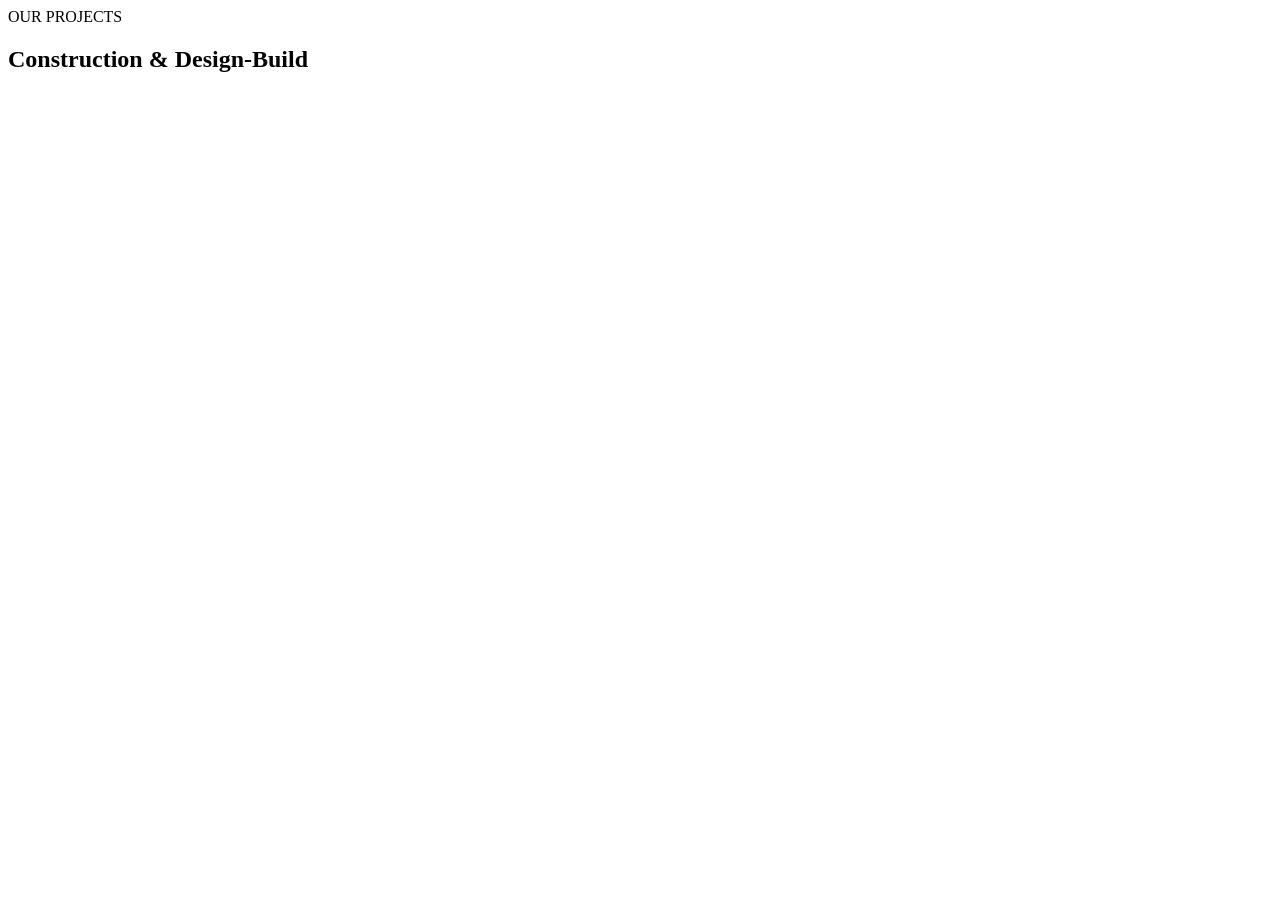
==== construction-projects.html @ 456cdc84 "Add files via upload" ====
<!DOCTYPE html>
<html lang="en">

<head>
  <meta charset="UTF-8">
  <meta name="viewport" content="width=device-width, initial-scale=1.0">

  <title>Construction Projects</title>

  <link rel="stylesheet" href="style.css">

  <link href="https://fonts.googleapis.com/css2?family=Poppins:wght@300;400;500;600;700&display=swap" rel="stylesheet">
</head>

<body class="gallery-page">

  <section class="section">

    <div class="container">

      <div class="section-title">
        <span>OUR PROJECTS</span>
        <h2>Construction & Design-Build</h2>
      </div>

      <!-- GALLERY -->

      <div class="masonry-gallery">

        <div class="gallery-item large">
          <img src="assets/con1.jpg" alt="">
        </div>

        <div class="gallery-item">
          <img src="assets/con2.jpg" alt="">
        </div>

        <div class="gallery-item tall">
          <img src="assets/con3.jpg" alt="">
        </div>

        <div class="gallery-item">
          <img src="assets/con4.jpg" alt="">
        </div>

        <div class="gallery-item wide">
          <img src="assets/con5.jpg" alt="">
        </div>

        <div class="gallery-item">
          <img src="assets/con6.jpg" alt="">
        </div>

        <div class="gallery-item tall">
          <img src="assets/con7.jpg" alt="">
        </div>

        <div class="gallery-item">
          <img src="assets/con8.jpg" alt="">
        </div>

        <div class="gallery-item">
          <img src="assets/con9.jpg" alt="">
        </div>

        <div class="gallery-item wide">
          <img src="assets/con10.jpg" alt="">
        </div>

        <div class="gallery-item">
          <img src="assets/con11.jpg" alt="">
        </div>

        <div class="gallery-item tall">
          <img src="assets/con12.jpg" alt="">
        </div>

        <div class="gallery-item">
          <img src="assets/con13.jpg" alt="">
        </div>

        <div class="gallery-item large">
          <img src="assets/con14.jpg" alt="">
        </div>

        <div class="gallery-item">
          <img src="assets/con15.jpg" alt="">
        </div>

        <div class="gallery-item">
          <img src="assets/con16.jpg" alt="">
        </div>

        <div class="gallery-item wide">
          <img src="assets/con17.jpg" alt="">
        </div>

        <div class="gallery-item">
          <img src="assets/con18.jpg" alt="">
        </div>

      </div>

    </div>

  </section>

</body>

</html>
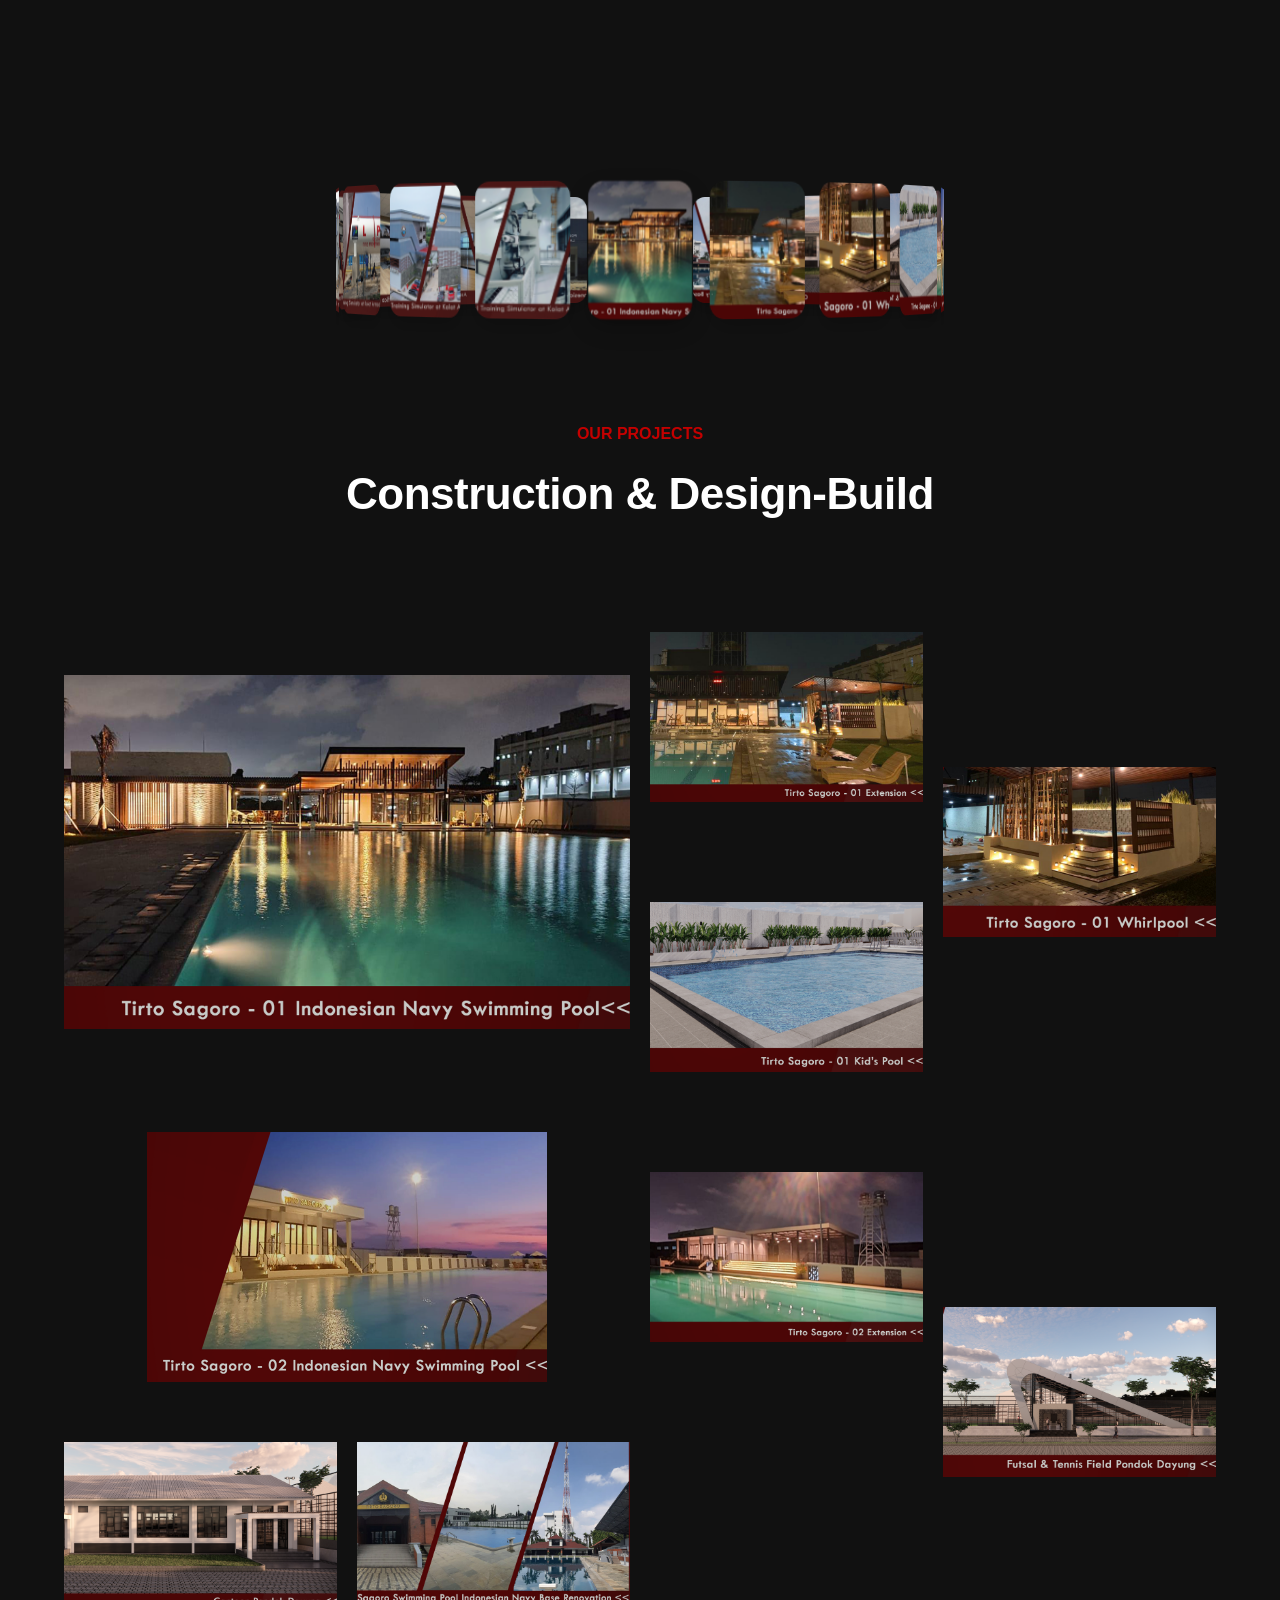
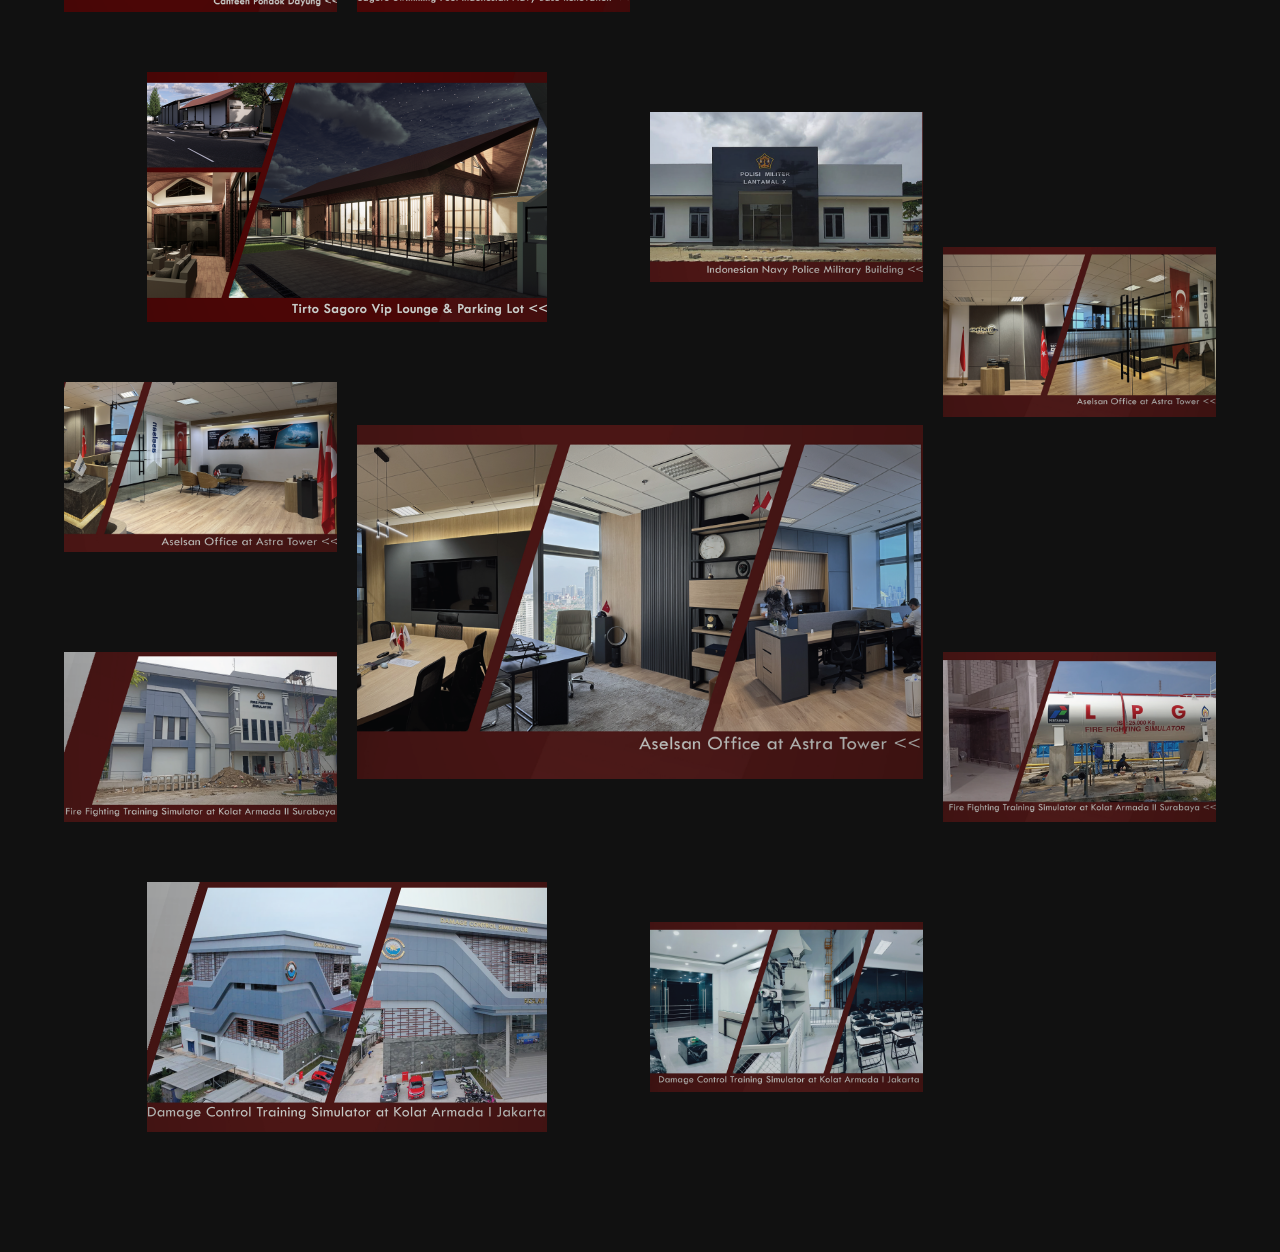
==== commit c893dbd9: "Update construction-projects.html" ====
--- a/construction-projects.html
+++ b/construction-projects.html
@@ -19,6 +19,44 @@
     <div class="container">
 
       <div class="section-title">
+
+        <!-- ===== MINI RAD 3D ===== -->
+
+<div class="rad-hero">
+
+  <div class="rad-slider">
+
+    <div class="rad-item"><img src="assets/con1.jpg" alt=""></div>
+    <div class="rad-item"><img src="assets/con2.jpg" alt=""></div>
+    <div class="rad-item"><img src="assets/con3.jpg" alt=""></div>
+    <div class="rad-item"><img src="assets/con4.jpg" alt=""></div>
+    <div class="rad-item"><img src="assets/con5.jpg" alt=""></div>
+    <div class="rad-item"><img src="assets/con6.jpg" alt=""></div>
+    <div class="rad-item"><img src="assets/con7.jpg" alt=""></div>
+    <div class="rad-item"><img src="assets/con8.jpg" alt=""></div>
+    <div class="rad-item"><img src="assets/con9.jpg" alt=""></div>
+    <div class="rad-item"><img src="assets/con10.jpg" alt=""></div>
+    <div class="rad-item"><img src="assets/con11.jpg" alt=""></div>
+    <div class="rad-item"><img src="assets/con12.jpg" alt=""></div>
+    <div class="rad-item"><img src="assets/con13.jpg" alt=""></div>
+    <div class="rad-item"><img src="assets/con14.jpg" alt=""></div>
+    <div class="rad-item"><img src="assets/con15.jpg" alt=""></div>
+    <div class="rad-item"><img src="assets/con16.jpg" alt=""></div>
+    <div class="rad-item"><img src="assets/con17.jpg" alt=""></div>
+    <div class="rad-item"><img src="assets/con18.jpg" alt=""></div>
+
+  </div>
+
+</div>
+
+<!-- ===== IMAGE MODAL ===== -->
+
+<div class="rad-modal" id="radModal">
+
+  <img src="" id="radModalImg">
+
+</div>
+        
         <span>OUR PROJECTS</span>
         <h2>Construction & Design-Build</h2>
       </div>
@@ -105,6 +143,30 @@
 
   </section>
 
+  <script>
+
+const radModal = document.getElementById("radModal");
+const radModalImg = document.getElementById("radModalImg");
+
+document.querySelectorAll(".rad-item img").forEach(img => {
+
+  img.onclick = () => {
+
+    radModal.style.display = "flex";
+    radModalImg.src = img.src;
+
+  };
+
+});
+
+radModal.onclick = () => {
+
+  radModal.style.display = "none";
+
+};
+
+</script>
+
 </body>
 
-</html>+</html>
--- a/style.css
+++ b/style.css
@@ -0,0 +1,853 @@
+*{
+  margin:0;
+  padding:0;
+  box-sizing:border-box;
+}
+
+html{
+  scroll-behavior:smooth;
+}
+
+body{
+  font-family:'Poppins',sans-serif;
+  background:#fff;
+  color:#222;
+  transition:0.3s;
+}
+
+.container{
+  width:90%;
+  max-width:1200px;
+  margin:auto;
+}
+
+.section{
+  padding:100px 0;
+}
+
+.section-title{
+  text-align:center;
+  margin-bottom:60px;
+}
+
+.section-title span{
+  color:#c40000;
+  font-weight:600;
+}
+
+.section-subtitle{
+  color:#c40000;
+  font-weight:600;
+  text-transform:uppercase;
+  letter-spacing:1px;
+}
+
+.section-title h2{
+  font-size:40px;
+  margin-top:10px;
+}
+
+.btn{
+  display:inline-block;
+  padding:14px 32px;
+  background:#c40000;
+  color:#fff;
+  text-decoration:none;
+  border-radius:8px;
+  transition:0.3s;
+}
+
+.btn:hover{
+  background:#900000;
+}
+
+/* HEADER */
+
+.header{
+  position:fixed;
+  top:0;
+  left:0;
+  right:0;
+  width:100%;
+  z-index:1000;
+  backdrop-filter: blur(10px);
+  background: rgba(255,255,255,0.85);
+  box-shadow:0 2px 10px rgba(0,0,0,0.05);
+}
+
+.search-button{
+  position:relative;
+  z-index:1001;
+  pointer-events:auto;
+}
+
+.nav-container{
+  height:80px;
+  display:flex;
+  justify-content:space-between;
+  align-items:center;
+}
+
+.logo{
+  display:flex;
+  align-items:center;
+  gap:10px;
+  font-weight:700;
+}
+
+.logo img{
+  width:70px;
+}
+
+.nav-menu{
+  display:flex;
+  gap:30px;
+  list-style:none;
+}
+
+.nav-menu a{
+  text-decoration:none;
+  color:#222;
+  font-weight:500;
+}
+
+.nav-right{
+  display:flex;
+  align-items:center;
+  gap:20px;
+}
+
+#theme-toggle{
+  border:none;
+  background:none;
+  font-size:20px;
+  cursor:pointer;
+}
+
+.menu-toggle{
+  display:none;
+}
+
+/* HERO */
+
+.hero{
+  height:100vh;
+  background:
+    linear-gradient(rgba(0,0,0,0.55),
+    rgba(0,0,0,0.55)),
+    url('assets/hero-bg.jpg');
+
+  background-position:center;
+  background-size:cover;
+  background-repeat:no-repeat;
+
+  position:relative;
+  display:flex;
+  align-items:center;
+}
+
+.overlay{
+  position:absolute;
+  width:100%;
+  height:100%;
+  background:rgba(0,0,0,0.55);
+}
+
+.hero-content{
+  padding-top:120px;
+}
+
+.hero-content{
+  position:relative;
+  z-index:2;
+  color:#fff;
+}
+
+.hero-content h1{
+  font-size:65px;
+  max-width:700px;
+  line-height:1.2;
+}
+
+.hero-content p{
+  margin:20px 0;
+  max-width:600px;
+  font-size:18px;
+}
+
+.hero-badge{
+  display:inline-block;
+  padding:8px 16px;
+  background:#7a0f0f;
+  color:#fff;
+  border-radius:30px;
+  font-size:12px;
+  letter-spacing:1px;
+  margin-bottom:15px;
+}
+
+.highlight-strip{
+  display:grid;
+  grid-template-columns:repeat(4,1fr);
+  text-align:center;
+  padding:30px;
+  background:#111;
+  color:#fff;
+  font-weight:500;
+  gap:10px;
+}
+
+.highlight-strip div{
+  padding:10px;
+  border:1px solid #333;
+  border-radius:10px;
+}
+
+/* ABOUT */
+
+.about-container{
+  display:grid;
+  grid-template-columns:1fr 1fr;
+  gap:50px;
+  align-items:center;
+}
+
+.about-image img{
+  width:100%;
+  border-radius:20px;
+}
+
+.about-text h2{
+  font-size:42px;
+  margin:15px 0;
+}
+
+.about-text p{
+  margin-bottom:20px;
+  line-height:1.8;
+}
+
+/* SERVICES */
+
+.services-grid{
+  display:grid;
+  grid-template-columns:repeat(3,1fr);
+  gap:30px;
+}
+
+.service-card{
+  background:#fff;
+  padding:40px;
+  border-radius:20px;
+  text-align:center;
+  box-shadow:0 10px 30px rgba(0,0,0,0.05);
+  border:1px solid transparent;
+  transition:0.4s ease;
+}
+
+.service-card:hover{
+  transform:translateY(-10px) scale(1.02);
+  border-color:#7a0f0f;
+  box-shadow:0 20px 50px rgba(0,0,0,0.12);
+}
+/* PROJECTS */
+
+.project-links{
+  display:grid;
+  grid-template-columns:repeat(2,1fr);
+  gap:30px;
+  margin-top:40px;
+}
+
+.project-link{
+  background:#fff;
+  border:1px solid #ddd;
+  border-radius:20px;
+
+  padding:50px 40px;
+
+  text-decoration:none;
+  color:#222;
+
+  transition:0.3s;
+
+  display:flex;
+  flex-direction:column;
+  justify-content:center;
+}
+
+.project-link:hover{
+  transform:translateY(-8px);
+  box-shadow:0 10px 30px rgba(0,0,0,0.08);
+}
+
+.project-link h3{
+  font-size:32px;
+  margin-bottom:20px;
+  line-height:1.3;
+}
+
+.project-link p{
+  font-size:16px;
+  color:#666;
+
+  display:flex;
+  align-items:center;
+  gap:10px;
+}
+
+.project-link i{
+  color:#c40000;
+  transition:0.3s;
+}
+
+.project-link:hover i{
+  transform:translateX(5px);
+}
+
+/* DARK MODE */
+
+body.dark .project-link{
+  background:#1f1f1f;
+  border-color:#444;
+  color:#fff;
+}
+
+body.dark .project-link p{
+  color:#ccc;
+}
+
+/* RESPONSIVE */
+
+@media(max-width:992px){
+
+  .project-links{
+    grid-template-columns:1fr;
+  }
+
+  .project-link h3{
+    font-size:26px;
+  }
+
+}
+
+/* PARTNERS */
+
+.partner-logos{
+  display:grid;
+  grid-template-columns:repeat(2,1fr);
+  gap:30px;
+  margin-top:40px;
+}
+
+.partner-box{
+  height:220px;
+  border:1px solid #ddd;
+  border-radius:20px;
+  background:#fff;
+
+  display:flex;
+  justify-content:center;
+  align-items:center;
+
+  padding:20px;
+
+  overflow:hidden;
+
+  transition:0.3s;
+}
+
+.partner-box:hover{
+  transform:translateY(-5px);
+  box-shadow:0 10px 30px rgba(0,0,0,0.08);
+}
+
+.partner-box img{
+  max-width:80%;
+  max-height:80%;
+  object-fit:contain;
+  display:block;
+}
+
+/* CONTACT */
+
+.contact-container{
+  display:grid;
+  grid-template-columns:1fr 1fr;
+  gap:50px;
+}
+
+.contact-form{
+  display:flex;
+  flex-direction:column;
+  gap:20px;
+}
+
+.contact-form input,
+.contact-form textarea{
+  padding:16px;
+  border:1px solid #ccc;
+  border-radius:10px;
+}
+
+/* FOOTER */
+
+.footer{
+  background:#111;
+  color:#fff;
+  text-align:center;
+  padding:50px 20px;
+}
+
+.socials{
+  margin:20px 0;
+  display:flex;
+  justify-content:center;
+  gap:20px;
+  font-size:22px;
+}
+
+/* SOCIAL LINK */
+
+.socials a{
+  color:#fff;
+  text-decoration:none;
+
+  transition:0.3s;
+}
+
+.socials a:hover{
+  opacity:0.7;
+  transform:translateY(-3px);
+}
+
+/* DARK MODE */
+
+body.dark{
+  background:#111;
+  color:#fff;
+}
+
+body.dark .header{
+  background:#1b1b1b;
+}
+
+body.dark .nav-menu a{
+  color:#fff;
+}
+
+body.dark .service-card,
+body.dark .project-card,
+body.dark .news-card{
+  background:#1f1f1f;
+}
+
+body.dark .partner-box{
+  border-color:#444;
+}
+
+body.dark .fa-search,
+body.dark #theme-toggle i{
+  color:#fff;
+}
+
+/* RESPONSIVE */
+
+@media(max-width:992px){
+
+  .about-container,
+  .contact-container,
+  .services-grid,
+  .project-grid,
+  .news-grid,
+  .partner-logos{
+    grid-template-columns:1fr;
+  }
+
+  .hero-content h1{
+    font-size:45px;
+  }
+
+  .nav-menu{
+    display:none;
+  }
+
+  .menu-toggle{
+    display:block;
+    font-size:24px;
+  }
+
+  
+}
+
+/* MASONRY GALLERY */
+
+.masonry-gallery{
+  display:grid;
+
+  grid-template-columns:repeat(4,1fr);
+
+  grid-auto-rows:250px;
+
+  gap:20px;
+}
+
+.gallery-item{
+  overflow:hidden;
+  border-radius:20px;
+}
+
+.gallery-item img{
+  width:100%;
+  height:100%;
+
+  object-fit:contain !important;
+
+  display:block;
+
+  transition:0.4s;
+}
+
+.gallery-item:hover img{
+  transform:scale(1.05);
+}
+
+/* SIZE VARIATIONS */
+
+.gallery-item.large{
+  grid-column:span 2;
+  grid-row:span 2;
+}
+
+.gallery-item.wide{
+  grid-column:span 2;
+}
+
+.gallery-item.tall{
+  grid-row:span 2;
+}
+
+/* RESPONSIVE */
+
+@media(max-width:992px){
+
+  .masonry-gallery{
+    grid-template-columns:repeat(2,1fr);
+  }
+
+}
+
+@media(max-width:600px){
+
+  .masonry-gallery{
+    grid-template-columns:1fr;
+  }
+
+  .gallery-item.large,
+  .gallery-item.wide,
+  .gallery-item.tall{
+    grid-column:span 1;
+    grid-row:span 1;
+  }
+
+}
+
+/* GALLERY PAGES */
+
+body.gallery-page{
+  background:#111;
+}
+
+body.gallery-page .section-title h2{
+  color:#fff;
+}
+
+body.gallery-page .section-title span{
+  color:#c40000;
+}
+
+.reveal{
+  opacity:0;
+  transform: translateY(40px);
+  transition: all 0.8s ease;
+}
+
+.show{
+  opacity:1;
+  transform: translateY(0);
+}
+
+.service-card{
+  transition:0.4s ease;
+  border:1px solid transparent;
+}
+
+.service-card:hover{
+  transform: translateY(-10px) scale(1.02);
+  border-color:#7a0f0f;
+  box-shadow:0 15px 40px rgba(0,0,0,0.15);
+}
+
+.project-link{
+  position:relative;
+  overflow:hidden;
+}
+
+.project-link::before{
+  content:"";
+  position:absolute;
+  width:100%;
+  height:100%;
+  background:linear-gradient(120deg, transparent, rgba(122,15,15,0.2), transparent);
+  left:-100%;
+  transition:0.6s;
+}
+
+.project-link:hover::before{
+  left:100%;
+}
+
+.gallery-item img{
+  transition:0.5s ease;
+}
+
+.gallery-item:hover img{
+  transform:scale(1.08);
+}
+
+body.dark{
+  background:#0e0e0e;
+  color:#f5f5f5;
+}
+
+body.dark .service-card,
+body.dark .project-link,
+body.dark .partner-box{
+  background:#151515;
+  border-color:#2a2a2a;
+}
+
+.header{
+  backdrop-filter: blur(10px);
+  background: rgba(255,255,255,0.85);
+}
+
+body.dark .header{
+  background: rgba(10,10,10,0.8);
+}
+
+body{
+  background:#ffffff;
+  font-family:'Poppins',sans-serif;
+  line-height:1.7;
+  -webkit-font-smoothing:antialiased;
+}
+
+.section{
+  padding:120px 0;
+}
+
+.section-title h2{
+  font-size:44px;
+  font-weight:700;
+  letter-spacing:-0.5px;
+}
+
+.service-card,
+.project-link,
+.partner-box{
+  transition:0.4s ease;
+  box-shadow:0 10px 30px rgba(0,0,0,0.05);
+}
+
+.service-card:hover,
+.project-link:hover,
+.partner-box:hover{
+  transform:translateY(-10px);
+  box-shadow:0 20px 50px rgba(0,0,0,0.12);
+}
+
+/* ===== MINI RAD 3D ===== */
+
+.rad-hero{
+  width:100%;
+  height:260px;
+
+  display:flex;
+  justify-content:center;
+  align-items:center;
+
+  perspective:2200px;
+
+  overflow:hidden;
+
+  margin-bottom:40px;
+}
+
+.rad-slider{
+  position:relative;
+
+  width:90px;
+  height:120px;
+
+  transform-style:preserve-3d;
+
+  animation:radSpin 35s linear infinite;
+}
+
+.rad-slider:hover{
+  animation-play-state:paused;
+}
+
+.rad-item{
+  position:absolute;
+
+  width:90px;
+  height:120px;
+
+  border-radius:14px;
+  overflow:hidden;
+
+  background:#111;
+
+  box-shadow:
+  0 8px 20px rgba(0,0,0,0.2);
+
+  transition:0.4s;
+}
+
+.rad-item img{
+  width:100%;
+  height:100%;
+  object-fit:cover;
+
+  transition:0.4s;
+}
+
+.rad-item:hover img{
+  transform:scale(1.08);
+}
+
+.rad-item img{
+  width:100%;
+  height:100%;
+  object-fit:cover;
+}
+
+/* ===== POSITIONS ===== */
+
+.rad-item:nth-child(1){
+  transform:rotateY(0deg) translateZ(300px);
+}
+
+.rad-item:nth-child(2){
+  transform:rotateY(20deg) translateZ(300px);
+}
+
+.rad-item:nth-child(3){
+  transform:rotateY(40deg) translateZ(300px);
+}
+
+.rad-item:nth-child(4){
+  transform:rotateY(60deg) translateZ(300px);
+}
+
+.rad-item:nth-child(5){
+  transform:rotateY(80deg) translateZ(300px);
+}
+
+.rad-item:nth-child(6){
+  transform:rotateY(100deg) translateZ(300px);
+}
+
+.rad-item:nth-child(7){
+  transform:rotateY(120deg) translateZ(300px);
+}
+
+.rad-item:nth-child(8){
+  transform:rotateY(140deg) translateZ(300px);
+}
+
+.rad-item:nth-child(9){
+  transform:rotateY(160deg) translateZ(300px);
+}
+
+.rad-item:nth-child(10){
+  transform:rotateY(180deg) translateZ(300px);
+}
+
+.rad-item:nth-child(11){
+  transform:rotateY(200deg) translateZ(300px);
+}
+
+.rad-item:nth-child(12){
+  transform:rotateY(220deg) translateZ(300px);
+}
+
+.rad-item:nth-child(13){
+  transform:rotateY(240deg) translateZ(300px);
+}
+
+.rad-item:nth-child(14){
+  transform:rotateY(260deg) translateZ(300px);
+}
+
+.rad-item:nth-child(15){
+  transform:rotateY(280deg) translateZ(300px);
+}
+
+.rad-item:nth-child(16){
+  transform:rotateY(300deg) translateZ(300px);
+}
+
+.rad-item:nth-child(17){
+  transform:rotateY(320deg) translateZ(300px);
+}
+
+.rad-item:nth-child(18){
+  transform:rotateY(340deg) translateZ(300px);
+}
+
+/* ===== ANIMATION ===== */
+
+@keyframes radSpin{
+
+  from{
+    transform:rotateY(0deg);
+  }
+
+  to{
+    transform:rotateY(360deg);
+  }
+
+}
+
+/* ===== MODAL ===== */
+
+.rad-modal{
+  position:fixed;
+  inset:0;
+
+  background:rgba(0,0,0,0.92);
+
+  display:none;
+
+  justify-content:center;
+  align-items:center;
+
+  z-index:9999;
+
+  cursor:pointer;
+
+  padding:30px;
+}
+
+.rad-modal img{
+  max-width:90%;
+  max-height:90vh;
+
+  border-radius:20px;
+
+  box-shadow:
+  0 20px 60px rgba(0,0,0,0.5);
+}
